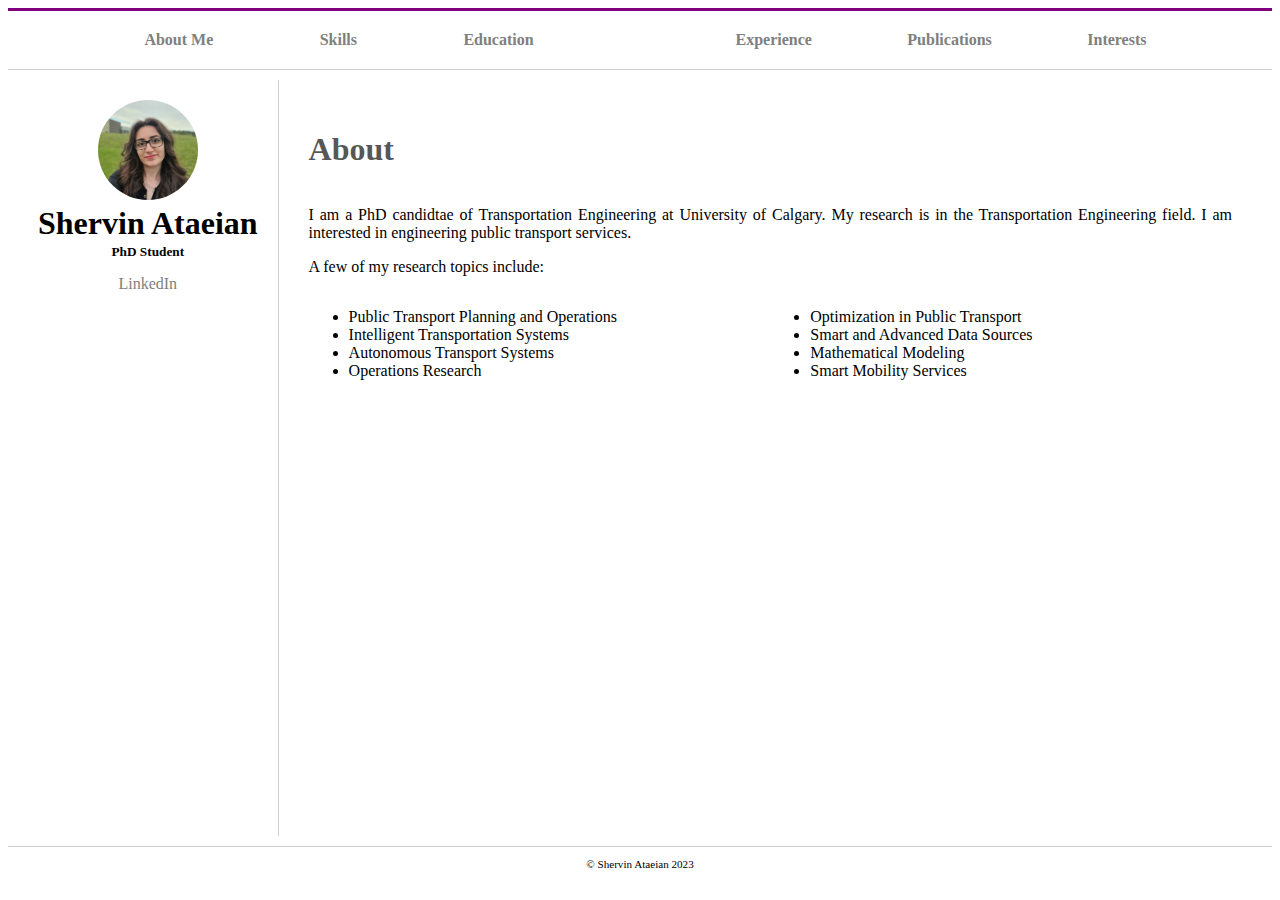
==== index.html @ f3d653aa "ff" ====
<!DOCTYPE html>
<html lang="en-US">
  <head>
    <meta charset="utf-8">
    <meta name="viewport" content="width=device-width">
    <title>My Website:About</title>
    <link rel="stylesheet" href="style.css" />
  </head>

  <body>
    <!-- content here -->
    <header>
        <div id="Tabs">
            <div id="Tab1"> 
                <div>
                    <a href="index.html">About Me</a>
                </div>
                <div>
                    <a href="skills.html">Skills</a>
                </div>
                <div>
                    <a href="education.html">Education</a>
                </div>
            </div>

            <div id="Tab2">
                <div>
                    <a href="experinece.html">Experience</a>
                </div>
                <div>
                    <a href="publications.html">Publications</a>
                </div>
                <div>
                    <a href="interests.html">Interests</a>
                </div>
            </div>
        </div>
    </header>

    <div id="container">

        <aside id="Title-left">
            <div>
                <img src="Shervin.jpg" class="profile-pic">
            </div>
            <div>
                <h1>Shervin Ataeian</h1>
                <h5>PhD Student</h5>
                <a href="https://www.linkedin.com/in/shervin-ataeian-a06121230/" target="_blank">LinkedIn </a>
            </div> 
        </aside>

        <aside id="About-right">

            <div id="title">
                <h1> About </h1>
            </div>

            <div id="intro">
                <p> 
                    I am a PhD candidtae of Transportation Engineering at University of Calgary. My research is in the Transportation Engineering field. 
                    I am interested in engineering public transport services.       
                </p>

                <p>
                    A few of my research topics include: 
                </p>
            </div>

            <div id="lists">
                <div class="list" style="float: left; width: 50%;">
                    <ul list-style-type: checkbox;>
                    <li>Public Transport Planning and Operations</li>
                    <li>Intelligent Transportation Systems</li>
                    <li>Autonomous Transport Systems</li>
                    <li>Operations Research</li>
                    </ul>
                </div>

                <div class="list" style="float: right; width: 50%;">
                    <ul list-style-type: checkbox;>
                    <li>Optimization in Public Transport</li>
                    <li>Smart and Advanced Data Sources</li>
                    <li>Mathematical Modeling</li>
                    <li>Smart Mobility Services</li>
                    </ul>
                </div>
            </div>
            
        </aside>

    </div>

    <footer>
        <div id="copyright">
            <p> &copy; Shervin Ataeian 2023</p>
        </div>
    </footer>
          
  </body>
</html>
---- style.css ----
#Tabs {
    display: flex;
    text-align: center;
    padding: 20px;
    border-top: 3px solid purple;
    font-size:small;
    font-weight: bold;
    flex-direction: column;
    align-items: space-evenly;
}

#Tab1 {
    display: flex;
    flex-direction: row;
    justify-content: space-between;
    padding-left: 10px;
}

#Tab2 {
    display: flex;
    flex-direction: row;
    justify-content: space-between;
    padding-right: 10px;
}


#container {
    display: flex;
    flex: 1 0 0;
    padding: 10px;
    border-top: 1px solid #cecece;
    min-height: 84vh;
    flex-direction: column;
    font-size: small;
}


.profile-pic {
  width: 100px; /* Adjust as needed */
  height: 100px; /* Adjust as needed */
  border-radius: 50%; /* This makes the image circular */
  object-fit: cover; /* This ensures the image covers the whole area */
}

/* Tablet  */
@media only screen and (min-width: 600px) {
  #container {
    flex-direction: column;
    font-size: medium;
  }
  #Tabs {
    font-size: medium;
  }
  #copyright {
    font-size: small;
  }
  footer {
    font-size: small;
  }
}

/* Desktop */
@media only screen and (min-width: 800px) {
  #container {
    flex-direction: row;
    font-size: medium;
  }
  #copyright {
    font-size: small;
  }
  footer {
    font-size: small;
  }
  #Tabs {
    font-size: medium;
    flex-direction: row;
    justify-content: center;
  }
  #Tab1 {
    flex-direction: row;
    justify-content: space-evenly;
    padding-left: 10px;
    flex: 1 0 0;
  }
  #Tab2 {
    flex-direction: row;
    justify-content: space-evenly;
    padding-right: 10px;
    flex: 1 0 0;
  }
}

#title{
    color: rgba(31, 31, 31, 0.774);
}

#Title-left {
    display: flex;
    justify-content: left;
    padding: 10;
    flex: 0 0 10;
    text-align: center;
    flex-direction: column;
    border-right: 1px solid #cecece;
    padding: 20px;
    line-height: 5px;
}

#About-right {
    display: flex;
    justify-content: right;
    flex-direction: column;
    text-align: left;
    flex: 1 0 0;  
    padding: 30px;
}

img{
    size: 10px;
}

div.lists {
    display: flex;
    flex-direction: row;
}

#copyright {
    text-align: center;
    border-top: 1px solid #cecece;
    margin-top: auto;
    font-size: smaller;
}
footer {
  font-size: smaller;
}

a {
    flex: 1;
    text-decoration: none;
    outline: none;
    text-align: center;
    line-height: 1;
    color: black;
  }
  
  a:link,
  a:focus {
    color: grey;
  }
  
  a:hover {
    font-weight: bold;
    color: purple;
  }
  
  a:active,
  a:visited {
    font-weight: bold;
  }

  #intro {
    text-align: justify;
    text-justify: inter-word;
  }

  #progress {
    display: flex;
    flex-direction: column;
  }

  .progress-bar{
    width: auto;
  }

  #credentials {
    color: rgb(160, 160, 160);
  }

  .university {
    line-height: 0%;
  }

  .year {
    line-height: 0%;
    text-align: right;
  }

  #phd {
    display: flex;
    flex-direction:row;
    justify-content: space-between;
  }

  #master {
    display: flex;
    flex-direction:row;
    justify-content: space-between;
  }

  #bachelor {
    display: flex;
    flex-direction:row;
    justify-content: space-between;
  }

  #credentials {
    line-height: 100px;
  }

  .name {
    font-weight:bold;
  }

  .article {
    margin: 10px 0;
  }

  #list {
    text-align: justify;
  }
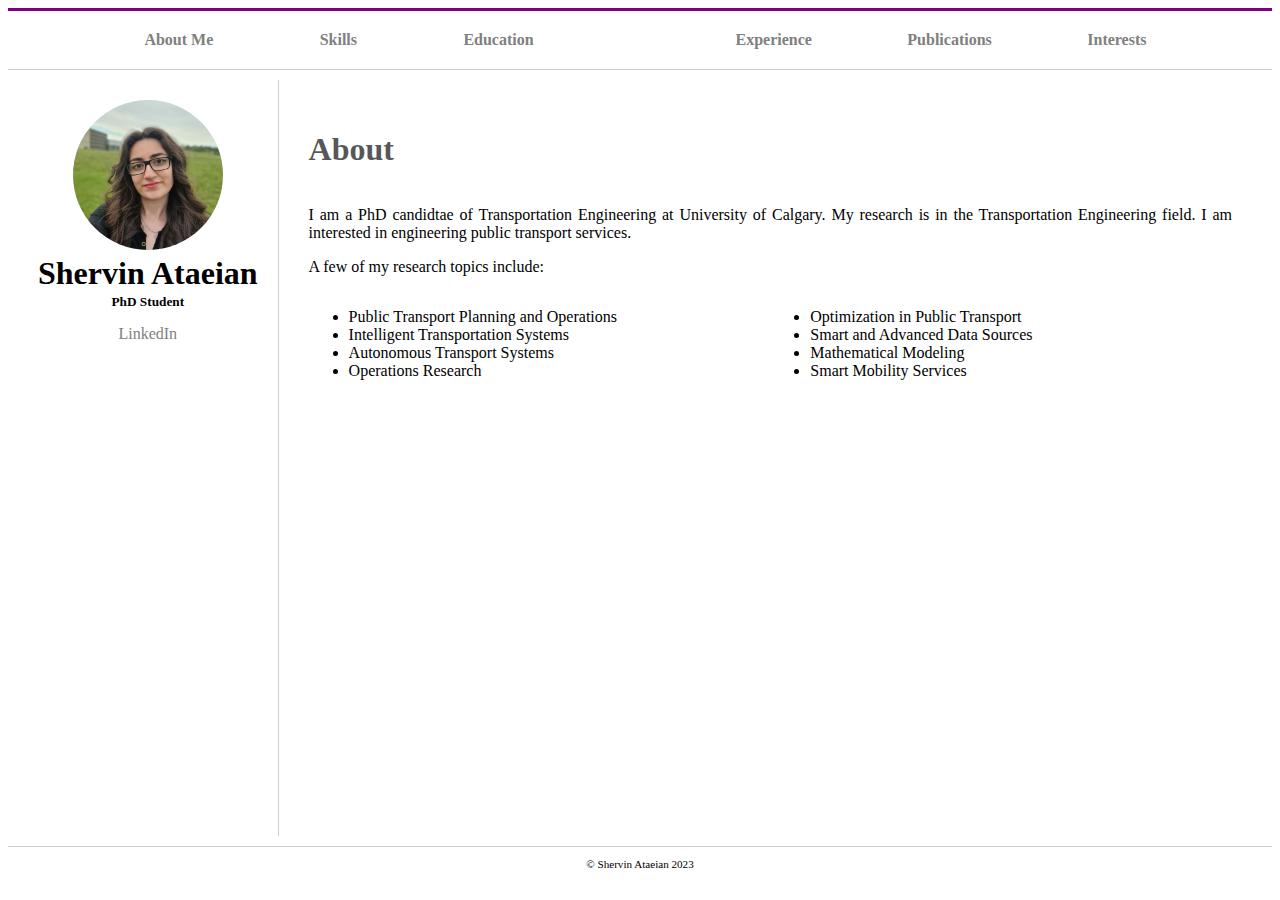
==== commit 7cfdee23: "ffff" ====
--- a/index.html
+++ b/index.html
@@ -5,6 +5,7 @@
     <meta name="viewport" content="width=device-width">
     <title>My Website:About</title>
     <link rel="stylesheet" href="style.css" />
+    <link rel="icon" href="favicon.ico" type="image/x-icon">
   </head>
 
   <body>
--- a/style.css
+++ b/style.css
@@ -36,15 +36,9 @@
 }
 
 
-.profile-pic {
-  width: 100px; /* Adjust as needed */
-  height: 100px; /* Adjust as needed */
-  border-radius: 50%; /* This makes the image circular */
-  object-fit: cover; /* This ensures the image covers the whole area */
-}
 
 /* Tablet  */
-@media only screen and (min-width: 600px) {
+@media only screen and (min-width: 991px) {
   #container {
     flex-direction: column;
     font-size: medium;
@@ -58,10 +52,17 @@
   footer {
     font-size: small;
   }
+
+  .profile-pic {
+    width: 100px; /* Adjust as needed */
+    height: 100px; /* Adjust as needed */
+    border-radius: 50%;
+    object-fit: cover;
+  }
 }
 
 /* Desktop */
-@media only screen and (min-width: 800px) {
+@media only screen and (min-width: 992px) {
   #container {
     flex-direction: row;
     font-size: medium;
@@ -88,6 +89,13 @@
     justify-content: space-evenly;
     padding-right: 10px;
     flex: 1 0 0;
+  }
+
+  .profile-pic {
+    width: 150px; /* Adjust as needed */
+    height: 150px; /* Adjust as needed */
+    border-radius: 50%;
+    object-fit: cover;
   }
 }
 
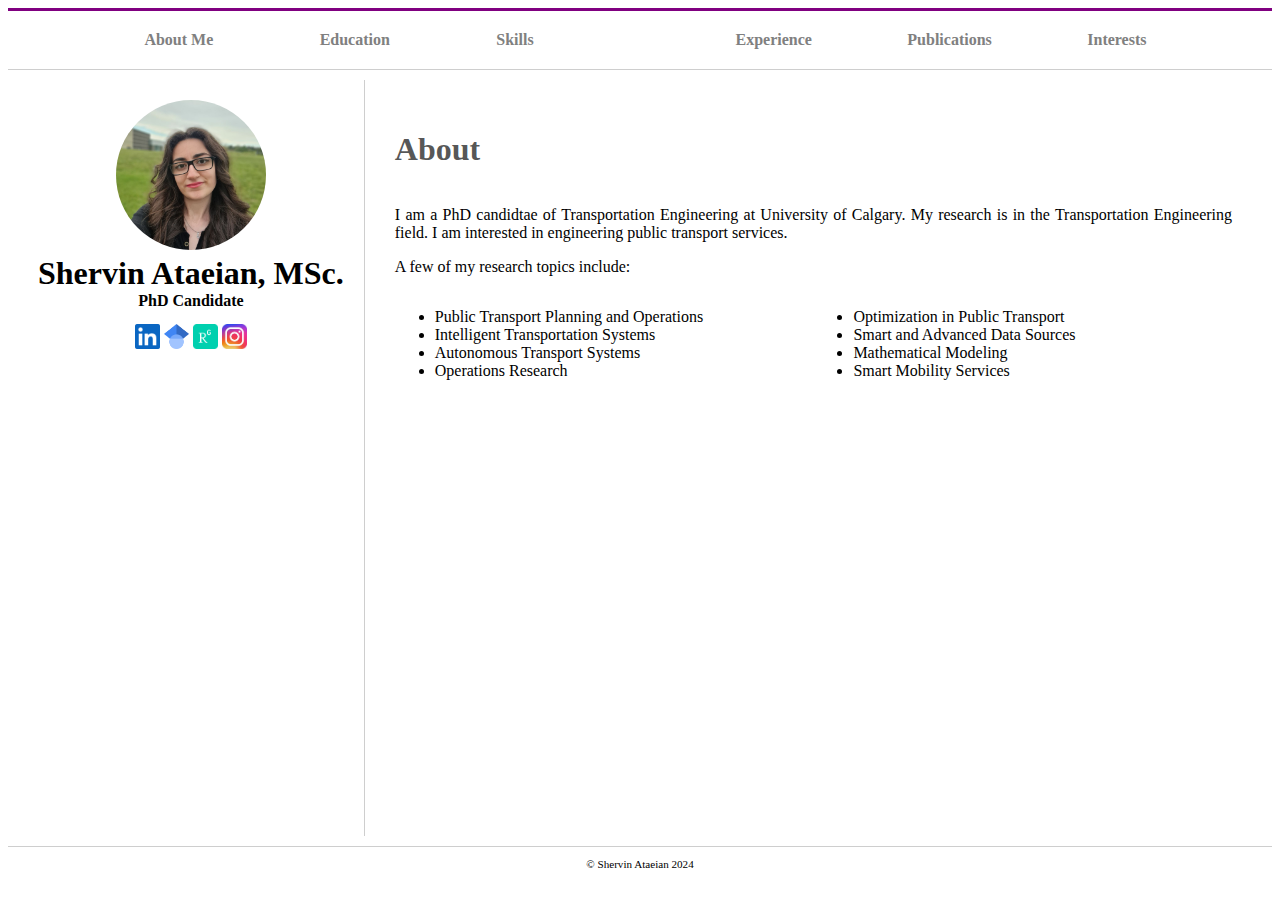
==== commit d15188dd: "fffff" ====
--- a/index.html
+++ b/index.html
@@ -5,7 +5,7 @@
     <meta name="viewport" content="width=device-width">
     <title>My Website:About</title>
     <link rel="stylesheet" href="style.css" />
-    <link rel="icon" href="favicon.ico" type="image/x-icon">
+    <link rel="icon" href="favicon.png" type="image/x-icon">
   </head>
 
   <body>
@@ -17,10 +17,10 @@
                     <a href="index.html">About Me</a>
                 </div>
                 <div>
-                    <a href="skills.html">Skills</a>
+                    <a href="education.html">Education</a>
                 </div>
                 <div>
-                    <a href="education.html">Education</a>
+                    <a href="skills.html">Skills</a>
                 </div>
             </div>
 
@@ -45,9 +45,20 @@
                 <img src="Shervin.jpg" class="profile-pic">
             </div>
             <div>
-                <h1>Shervin Ataeian</h1>
-                <h5>PhD Student</h5>
-                <a href="https://www.linkedin.com/in/shervin-ataeian-a06121230/" target="_blank">LinkedIn </a>
+                <h1>Shervin Ataeian, MSc.</h1>
+                <h4>PhD Candidate</h4>
+                <a href="https://www.linkedin.com/in/shervin-ataeian-a06121230/" target="_blank">
+                    <img src="In-Blue-34.png" alt="LinkedIn" class="logo">
+                </a>
+                <a href="https://scholar.google.com/citations?user=_E9WfBwAAAAJ&hl=en" target="_blank">
+                    <img src="768px-Google_Scholar_logo.svg.png" alt="Google Scholar" class="logo">
+                </a>
+                <a href="https://www.researchgate.net/profile/Shervin-Ataeian" target="_blank">
+                    <img src="RG.png" alt="ResearchGate" class="logo">
+                </a>
+                <a href="https://www.instagram.com/shervinataieyan/" target="_blank">
+                    <img src="Instagram.jpg" alt="Instagram" class="logo">
+                </a>
             </div> 
         </aside>
 
@@ -94,7 +105,7 @@
 
     <footer>
         <div id="copyright">
-            <p> &copy; Shervin Ataeian 2023</p>
+            <p> &copy; Shervin Ataeian 2024</p>
         </div>
     </footer>
           
--- a/style.css
+++ b/style.css
@@ -36,9 +36,52 @@
 }
 
 
-
-/* Tablet  */
-@media only screen and (min-width: 991px) {
+/* Desktops */
+@media only screen and (min-width: 992px) {
+  #container {
+    flex-direction: row;
+    font-size: medium;
+  }
+  #copyright {
+    font-size: small;
+  }
+  footer {
+    font-size: small;
+  }
+  #Tabs {
+    font-size: medium;
+    flex-direction: row;
+    justify-content: center;
+  }
+  #Tab1 {
+    flex-direction: row;
+    justify-content: space-evenly;
+    padding-left: 10px;
+    flex: 1 0 0;
+  }
+  #Tab2 {
+    flex-direction: row;
+    justify-content: space-evenly;
+    padding-right: 10px;
+    flex: 1 0 0;
+  }
+
+  .profile-pic {
+    width: 150px; /* Adjust as needed */
+    height: 150px; /* Adjust as needed */
+    border-radius: 50%;
+    object-fit: cover;
+  }
+
+  .logo {
+    width: 25px; /* Adjust as needed */
+    height: 25px; /* Adjust as needed */
+  }
+}
+
+
+/* Tablets  */
+@media only screen and (max-width: 991px) {
   #container {
     flex-direction: column;
     font-size: medium;
@@ -59,13 +102,23 @@
     border-radius: 50%;
     object-fit: cover;
   }
-}
-
-/* Desktop */
-@media only screen and (min-width: 992px) {
+
+  .logo {
+    width: 25px; /* Adjust as needed */
+    height: 25px; /* Adjust as needed */
+  }
+}
+
+
+/* Smartphones */
+@media (max-width: 767px) {
+  /* Add your CSS rules for smartphones here */
   #container {
-    flex-direction: row;
-    font-size: medium;
+    flex-direction: column;
+    font-size: small;
+  }
+  #Tabs {
+    font-size: small;
   }
   #copyright {
     font-size: small;
@@ -73,31 +126,21 @@
   footer {
     font-size: small;
   }
-  #Tabs {
-    font-size: medium;
-    flex-direction: row;
-    justify-content: center;
-  }
-  #Tab1 {
-    flex-direction: row;
-    justify-content: space-evenly;
-    padding-left: 10px;
-    flex: 1 0 0;
-  }
-  #Tab2 {
-    flex-direction: row;
-    justify-content: space-evenly;
-    padding-right: 10px;
-    flex: 1 0 0;
-  }
 
   .profile-pic {
-    width: 150px; /* Adjust as needed */
-    height: 150px; /* Adjust as needed */
+    width: 50px; /* Adjust as needed */
+    height: 50px; /* Adjust as needed */
     border-radius: 50%;
     object-fit: cover;
   }
-}
+
+  .logo {
+    width: 25px; /* Adjust as needed */
+    height: 25px; /* Adjust as needed */
+  }
+}
+
+
 
 #title{
     color: rgba(31, 31, 31, 0.774);
@@ -185,39 +228,35 @@
     color: rgb(160, 160, 160);
   }
 
-  .university {
+  #university {
+    display: flex;
     line-height: 0%;
   }
 
-  .year {
+  #year {
+    text-align: right;
     line-height: 0%;
-    text-align: right;
-  }
-
-  #phd {
+  }
+
+  #journal {
+    display: block;
+    font-size:medium;
+  }
+
+  #bachelor {
     display: flex;
     flex-direction:row;
     justify-content: space-between;
   }
 
-  #master {
-    display: flex;
-    flex-direction:row;
-    justify-content: space-between;
-  }
-
-  #bachelor {
-    display: flex;
-    flex-direction:row;
-    justify-content: space-between;
-  }
-
   #credentials {
     line-height: 100px;
   }
 
-  .name {
+  #name {
+    display: flex;
     font-weight:bold;
+        line-height: 0%;
   }
 
   .article {
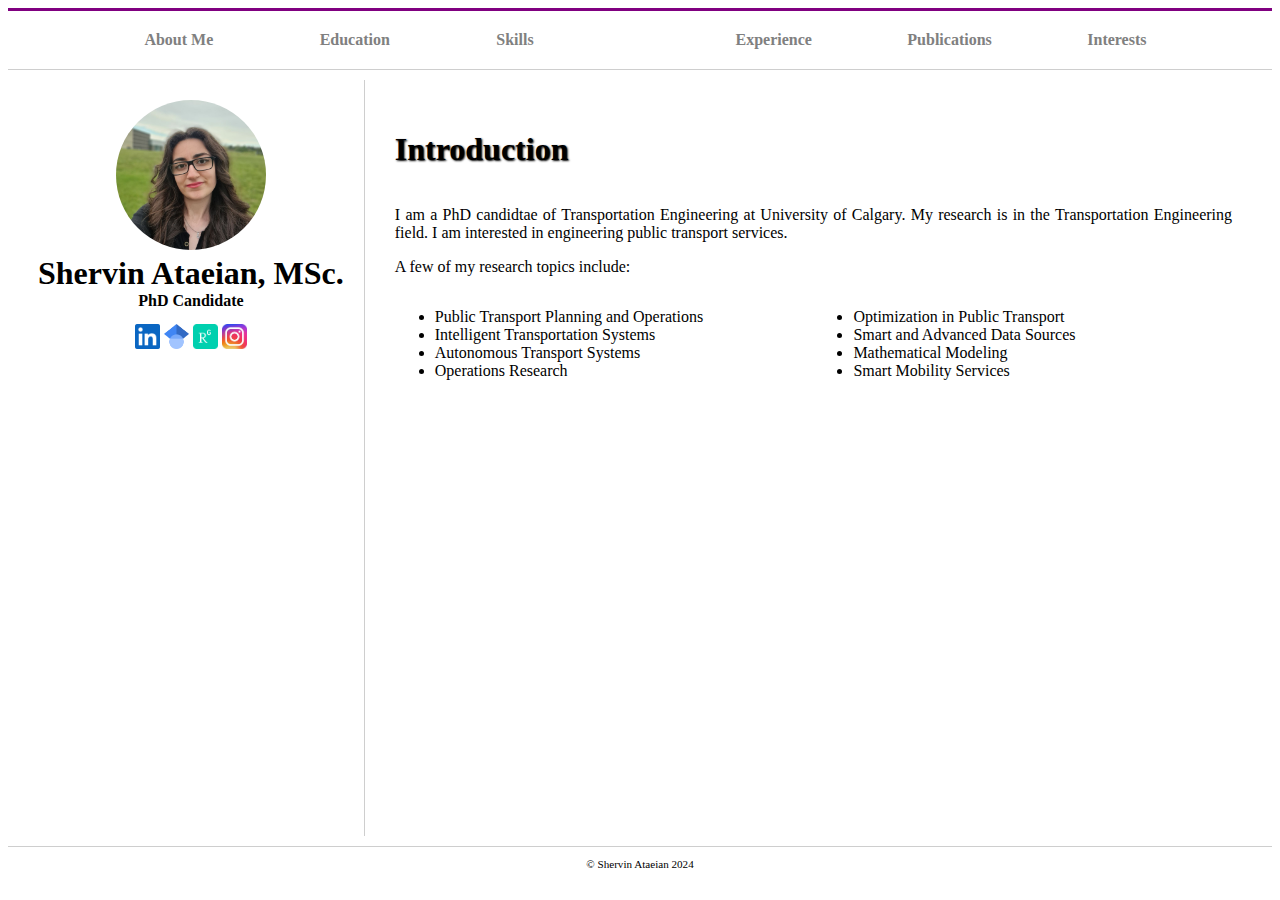
==== commit 190eece8: "ddd" ====
--- a/index.html
+++ b/index.html
@@ -65,7 +65,7 @@
         <aside id="About-right">
 
             <div id="title">
-                <h1> About </h1>
+                <h1 class="title"> Introduction </h1>
             </div>
 
             <div id="intro">
--- a/style.css
+++ b/style.css
@@ -228,17 +228,7 @@
     color: rgb(160, 160, 160);
   }
 
-  #university {
-    display: flex;
-    line-height: 0%;
-  }
-
-  #year {
-    text-align: right;
-    line-height: 0%;
-  }
-
-  #journal {
+  .journal {
     display: block;
     font-size:medium;
   }
@@ -247,17 +237,34 @@
     display: flex;
     flex-direction:row;
     justify-content: space-between;
+    flex-wrap: wrap; /* Allow items to wrap onto multiple lines */
+    align-items: start;   
+  }
+
+
+  .year {
+    text-align: right;
   }
 
   #credentials {
     line-height: 100px;
   }
 
-  #name {
-    display: flex;
+  .name {
+    display: block;
     font-weight:bold;
-        line-height: 0%;
-  }
+    line-height: 1;
+  }
+
+
+  #edu {
+    display: flex;
+    flex-direction:row;
+    justify-content: space-between;
+    flex-wrap: wrap; /* Allow items to wrap onto multiple lines */
+    align-items: start; 
+  }
+  
 
   .article {
     margin: 10px 0;
@@ -267,3 +274,17 @@
     text-align: justify;
   }
 
+ 
+  hr.stylish {
+      border: 0;
+      height: 1px;
+      background-image: linear-gradient(to right, rgba(0, 0, 0, 0), rgba(0, 0, 0, 0.75), rgba(0, 0, 0, 0));
+  }
+
+  .title{
+      font-size: 2em; /* Increases the size of the text */
+      color: #000000; /* Changes the text color to tomato */
+      text-shadow: 1px 1px 2px #000000; /* Adds a shadow to the text */
+  }
+
+
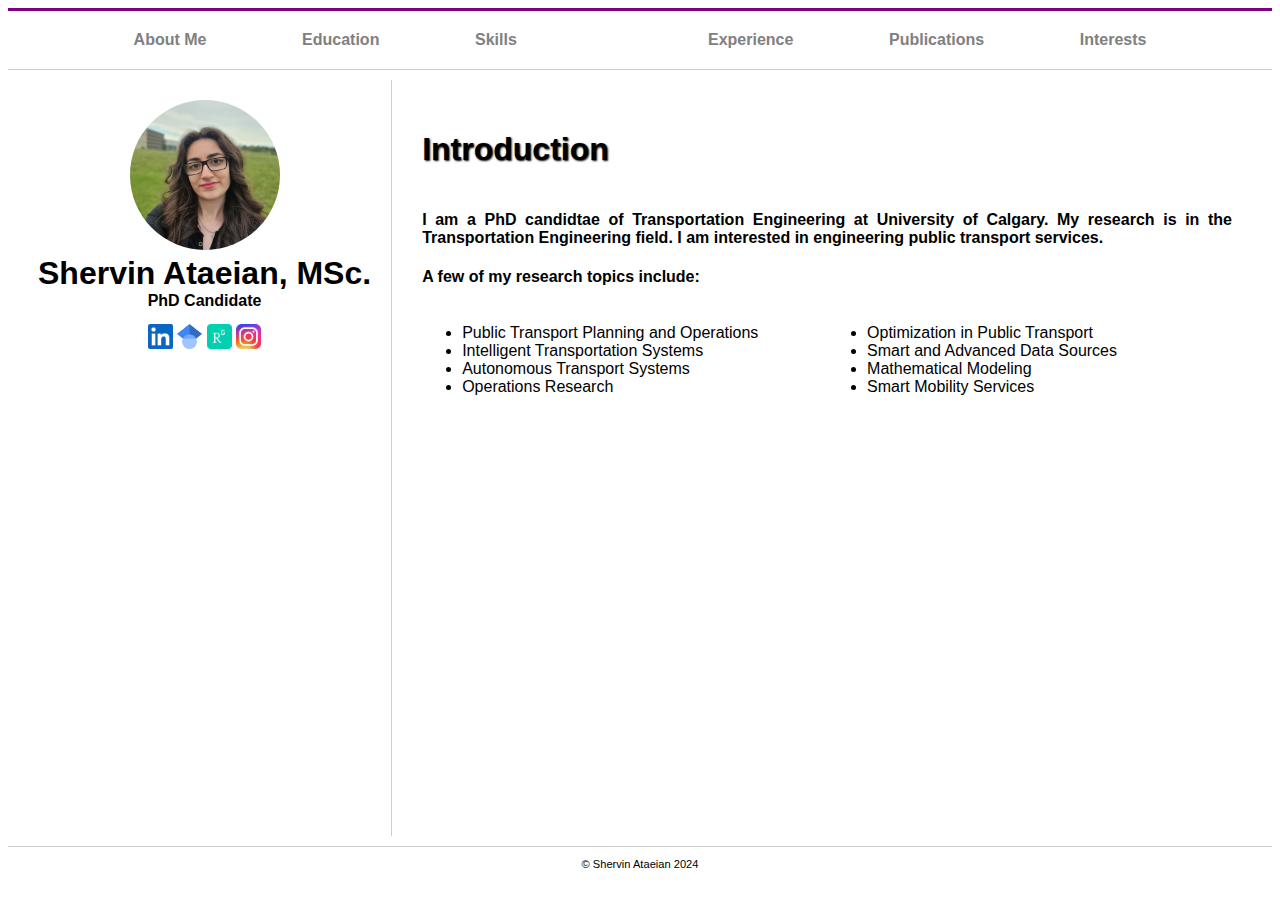
==== commit b438093f: "dddd" ====
--- a/index.html
+++ b/index.html
@@ -69,14 +69,14 @@
             </div>
 
             <div id="intro">
-                <p> 
+                <h4> 
                     I am a PhD candidtae of Transportation Engineering at University of Calgary. My research is in the Transportation Engineering field. 
                     I am interested in engineering public transport services.       
-                </p>
+                </h4>
 
-                <p>
+                <h4>
                     A few of my research topics include: 
-                </p>
+                </h4>
             </div>
 
             <div id="lists">
--- a/style.css
+++ b/style.css
@@ -1,3 +1,9 @@
+
+body {
+  font-family: Arial, sans-serif; /* Change 'Arial' to your desired font */
+  font-size: 16px; /* Change '16px' to your desired font size */
+}
+
 
 #Tabs {
     display: flex;
@@ -57,13 +63,13 @@
     flex-direction: row;
     justify-content: space-evenly;
     padding-left: 10px;
-    flex: 1 0 0;
+    flex: 1 0 auto;
   }
   #Tab2 {
     flex-direction: row;
     justify-content: space-evenly;
     padding-right: 10px;
-    flex: 1 0 0;
+    flex: 1 0 auto;
   }
 
   .profile-pic {
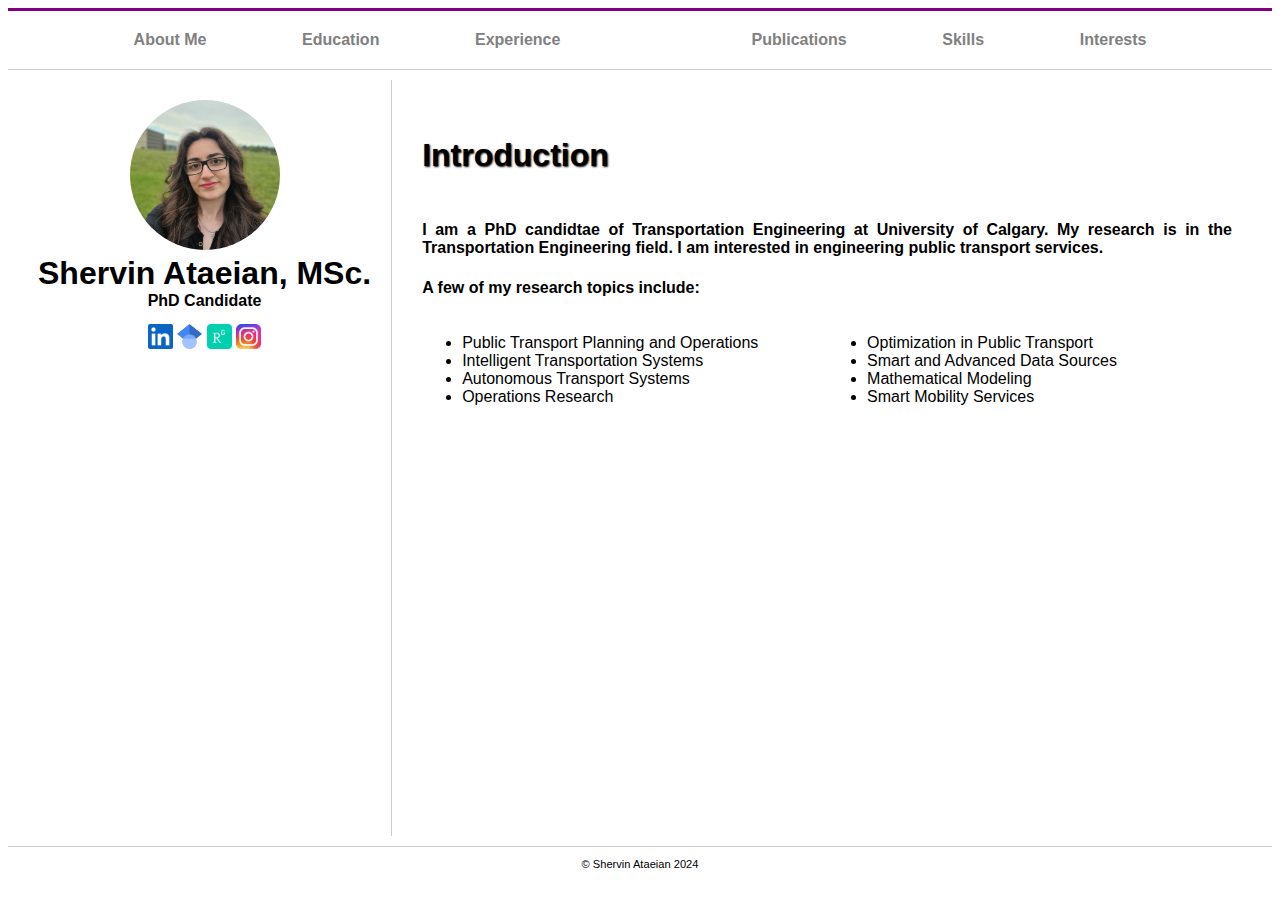
==== commit 4e146d7c: "dd" ====
--- a/index.html
+++ b/index.html
@@ -20,16 +20,16 @@
                     <a href="education.html">Education</a>
                 </div>
                 <div>
-                    <a href="skills.html">Skills</a>
+                    <a href="experinece.html">Experience</a>
                 </div>
             </div>
 
             <div id="Tab2">
                 <div>
-                    <a href="experinece.html">Experience</a>
+                    <a href="publications.html">Publications</a>
                 </div>
                 <div>
-                    <a href="publications.html">Publications</a>
+                    <a href="skills.html">Skills</a>
                 </div>
                 <div>
                     <a href="interests.html">Interests</a>
@@ -65,7 +65,7 @@
         <aside id="About-right">
 
             <div id="title">
-                <h1 class="title"> Introduction </h1>
+                <h2 class="title"> Introduction </h2>
             </div>
 
             <div id="intro">
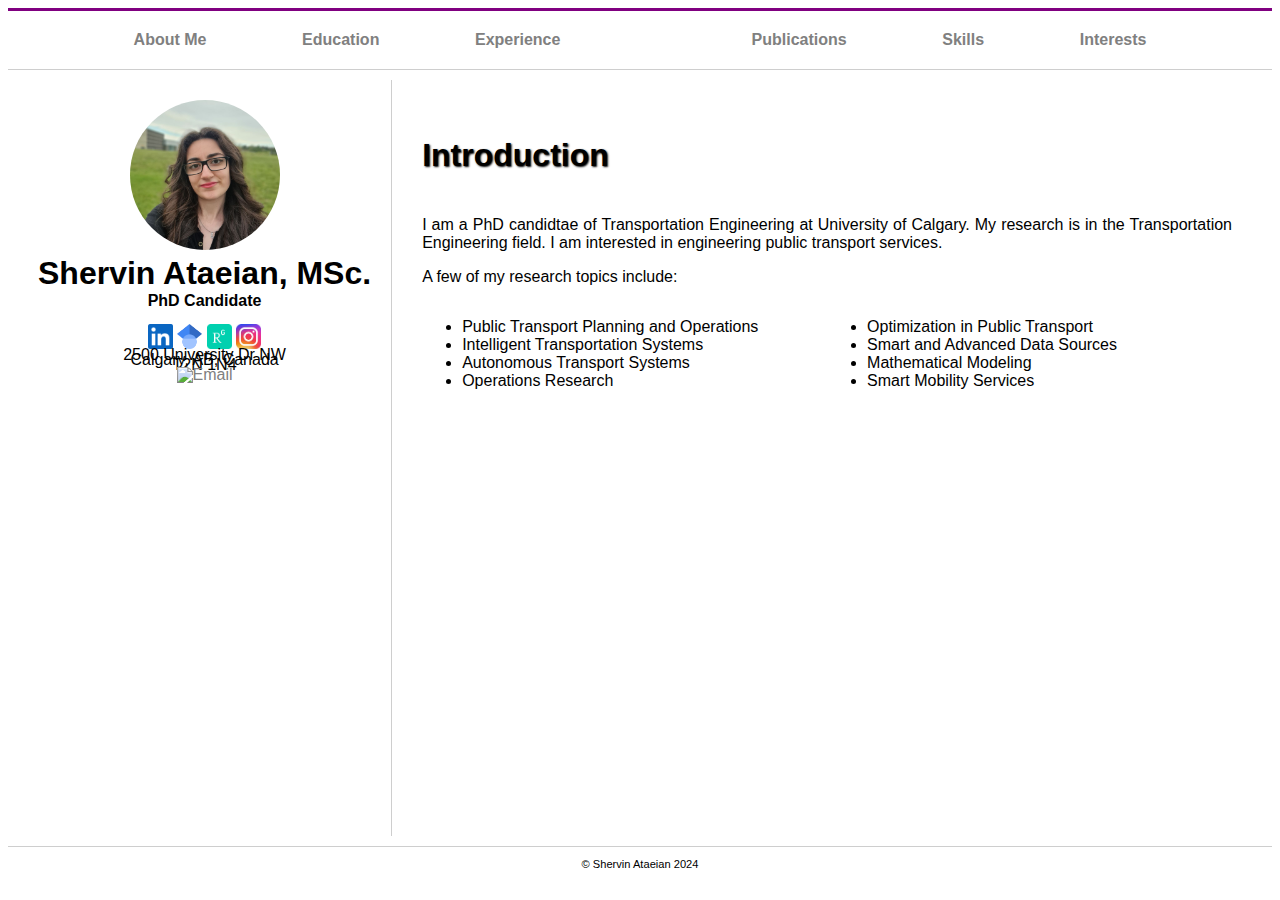
==== commit d4244c7b: "w" ====
--- a/index.html
+++ b/index.html
@@ -60,6 +60,12 @@
                     <img src="Instagram.jpg" alt="Instagram" class="logo">
                 </a>
             </div> 
+            <div id="address">
+                2500 University Dr NW<br>Calgary, AB, Canada<br>T2N 1N4<br>
+                <a href="mailto:shervin.ataieyan@gmail.com">
+                    <img src="email.png" alt="Email" class="logo">
+                </a>
+            </div>
         </aside>
 
         <aside id="About-right">
@@ -69,14 +75,14 @@
             </div>
 
             <div id="intro">
-                <h4> 
+                <p> 
                     I am a PhD candidtae of Transportation Engineering at University of Calgary. My research is in the Transportation Engineering field. 
                     I am interested in engineering public transport services.       
-                </h4>
+                </p>
 
-                <h4>
+                <p>
                     A few of my research topics include: 
-                </h4>
+                </p>
             </div>
 
             <div id="lists">
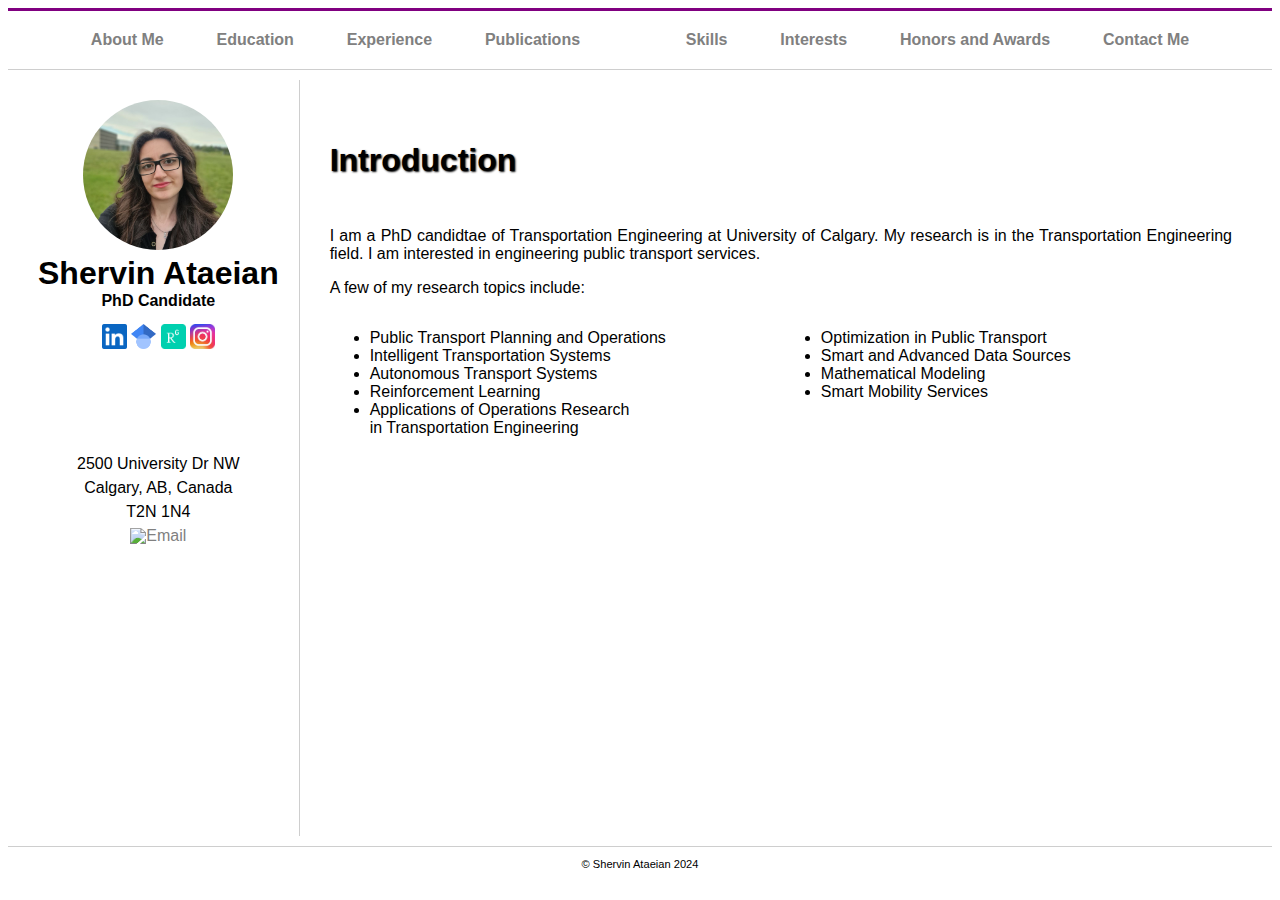
==== commit 763dcdfc: "w" ====
--- a/index.html
+++ b/index.html
@@ -22,17 +22,23 @@
                 <div>
                     <a href="experinece.html">Experience</a>
                 </div>
+                <div>
+                    <a href="publications.html">Publications</a>
+                </div>
             </div>
 
             <div id="Tab2">
-                <div>
-                    <a href="publications.html">Publications</a>
-                </div>
                 <div>
                     <a href="skills.html">Skills</a>
                 </div>
                 <div>
                     <a href="interests.html">Interests</a>
+                </div>
+                <div>
+                    <a href="awards.html">Honors and Awards</a>
+                </div>
+                <div>
+                    <a href="contact.html">Contact Me</a>
                 </div>
             </div>
         </div>
@@ -45,7 +51,7 @@
                 <img src="Shervin.jpg" class="profile-pic">
             </div>
             <div>
-                <h1>Shervin Ataeian, MSc.</h1>
+                <h1>Shervin Ataeian</h1>
                 <h4>PhD Candidate</h4>
                 <a href="https://www.linkedin.com/in/shervin-ataeian-a06121230/" target="_blank">
                     <img src="In-Blue-34.png" alt="LinkedIn" class="logo">
@@ -71,7 +77,7 @@
         <aside id="About-right">
 
             <div id="title">
-                <h2 class="title"> Introduction </h2>
+                <h3 class="title"> Introduction </h3>
             </div>
 
             <div id="intro">
@@ -91,7 +97,8 @@
                     <li>Public Transport Planning and Operations</li>
                     <li>Intelligent Transportation Systems</li>
                     <li>Autonomous Transport Systems</li>
-                    <li>Operations Research</li>
+                    <li>Reinforcement Learning</li>
+                    <li>Applications of Operations Research<br> in Transportation Engineering</li>
                     </ul>
                 </div>
 
--- a/style.css
+++ b/style.css
@@ -16,19 +16,12 @@
     align-items: space-evenly;
 }
 
-#Tab1 {
-    display: flex;
-    flex-direction: row;
-    justify-content: space-between;
-    padding-left: 10px;
-}
-
-#Tab2 {
-    display: flex;
-    flex-direction: row;
-    justify-content: space-between;
-    padding-right: 10px;
-}
+#Tab1, #Tab2 {
+  display: flex;
+  flex-direction: row;
+  justify-content: space-between;
+}
+
 
 
 #container {
@@ -41,6 +34,23 @@
     font-size: small;
 }
 
+#Title-left {
+  display: flex;
+  justify-content: left;
+  padding: 10;
+  flex: 0 0 10;
+  text-align: center;
+  flex-direction: column;
+  border-right: 1px solid #cecece;
+  padding: 20px;
+  line-height: 5px;
+}
+
+#address {
+  margin-top: 100px;
+  line-height: 1.5;
+}
+
 
 /* Desktops */
 @media only screen and (min-width: 992px) {
@@ -58,6 +68,7 @@
     font-size: medium;
     flex-direction: row;
     justify-content: center;
+    align-items: center;
   }
   #Tab1 {
     flex-direction: row;
@@ -113,6 +124,20 @@
     width: 25px; /* Adjust as needed */
     height: 25px; /* Adjust as needed */
   }
+
+  
+  #Tab1 div, #Tab2 div {
+    width: 50%; /* Adjust this value as needed */
+  }
+
+  .title{
+    font-size: 0.75em; /* Increases the size of the text */
+  }
+
+  #address {
+    margin-top: 25px;
+    line-height: 1.25;
+  }
 }
 
 
@@ -144,24 +169,26 @@
     width: 25px; /* Adjust as needed */
     height: 25px; /* Adjust as needed */
   }
-}
+
+  #address {
+    margin-top: 25px;
+    line-height: 1.25;
+  }
+
+  #Tab1, #Tab2 {
+    align-items: center;
+  }
+
+  .title{
+    font-size: 0.4em; /* Increases the size of the text */
+  }
+}
+
 
 
 
 #title{
     color: rgba(31, 31, 31, 0.774);
-}
-
-#Title-left {
-    display: flex;
-    justify-content: left;
-    padding: 10;
-    flex: 0 0 10;
-    text-align: center;
-    flex-direction: column;
-    border-right: 1px solid #cecece;
-    padding: 20px;
-    line-height: 5px;
 }
 
 #About-right {
@@ -186,7 +213,9 @@
     text-align: center;
     border-top: 1px solid #cecece;
     margin-top: auto;
+    margin-bottom: auto;
     font-size: smaller;
+    text-align: center;
 }
 footer {
   font-size: smaller;
